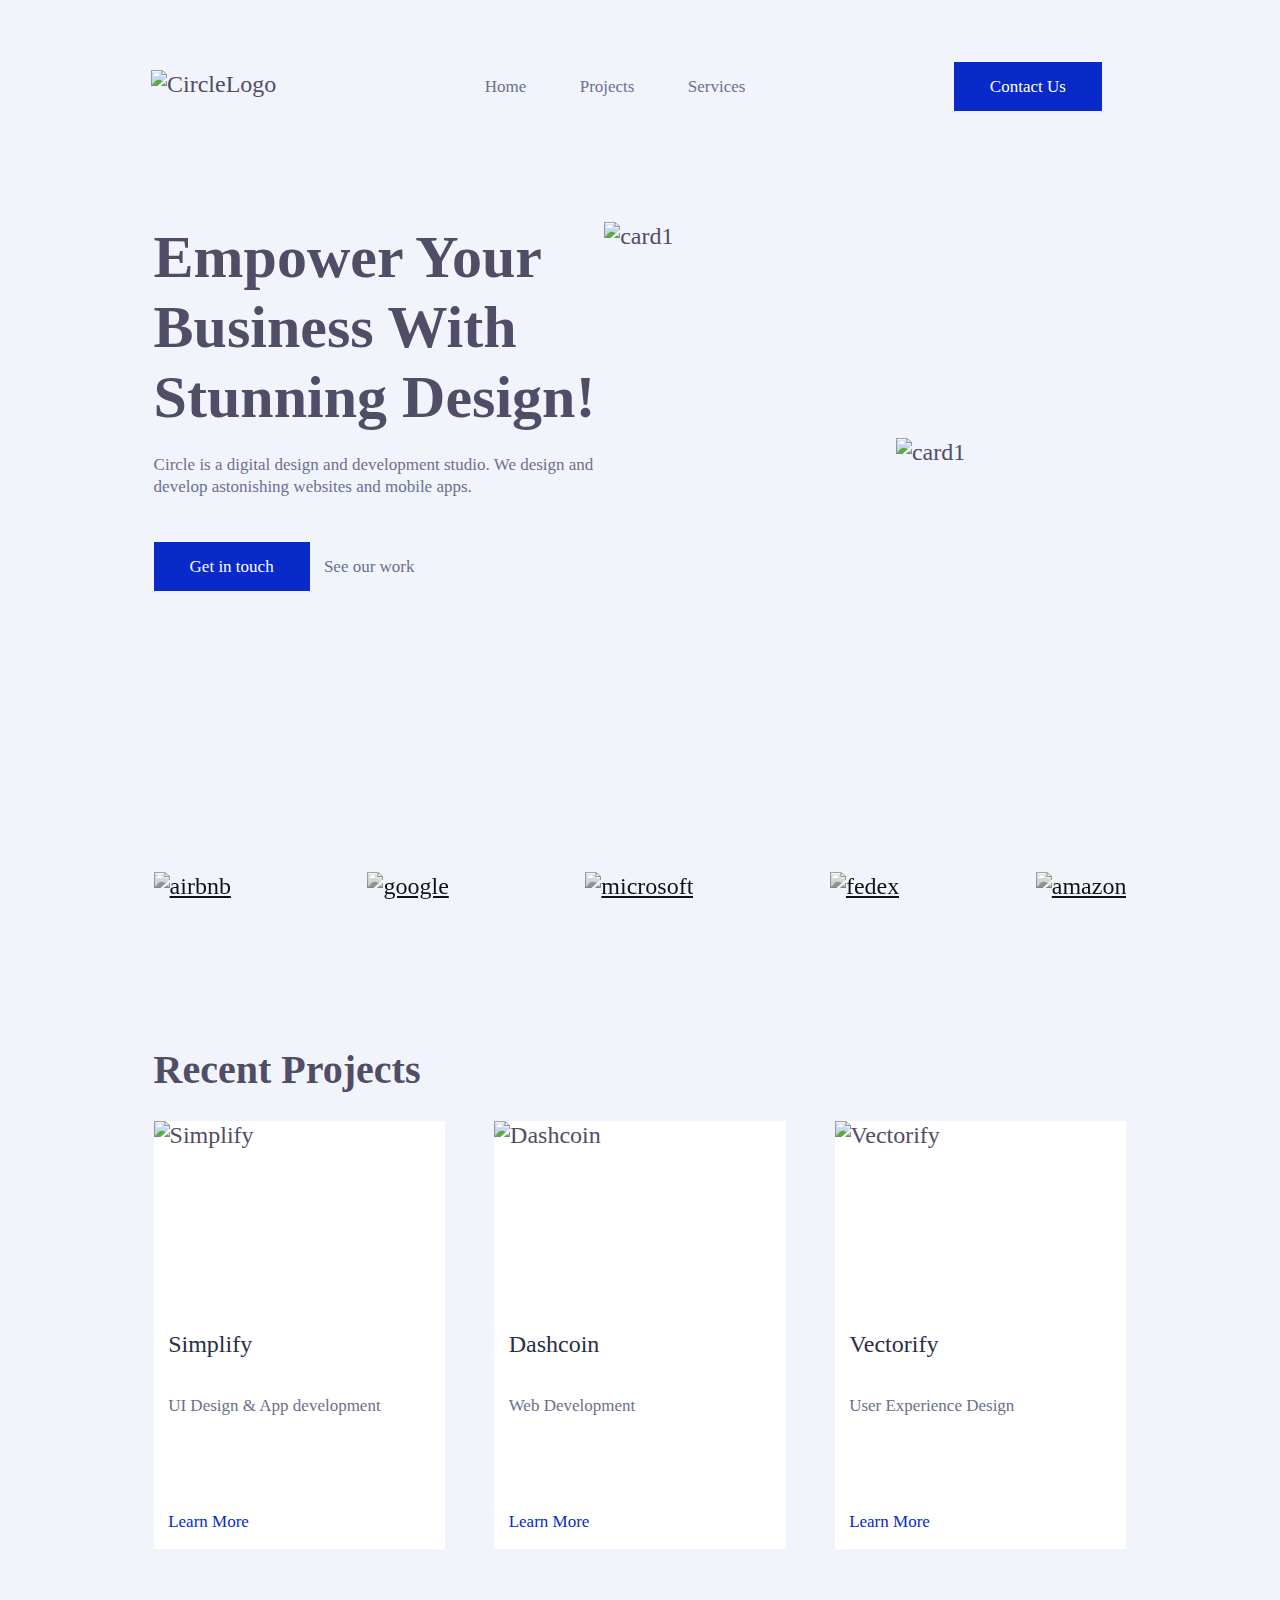
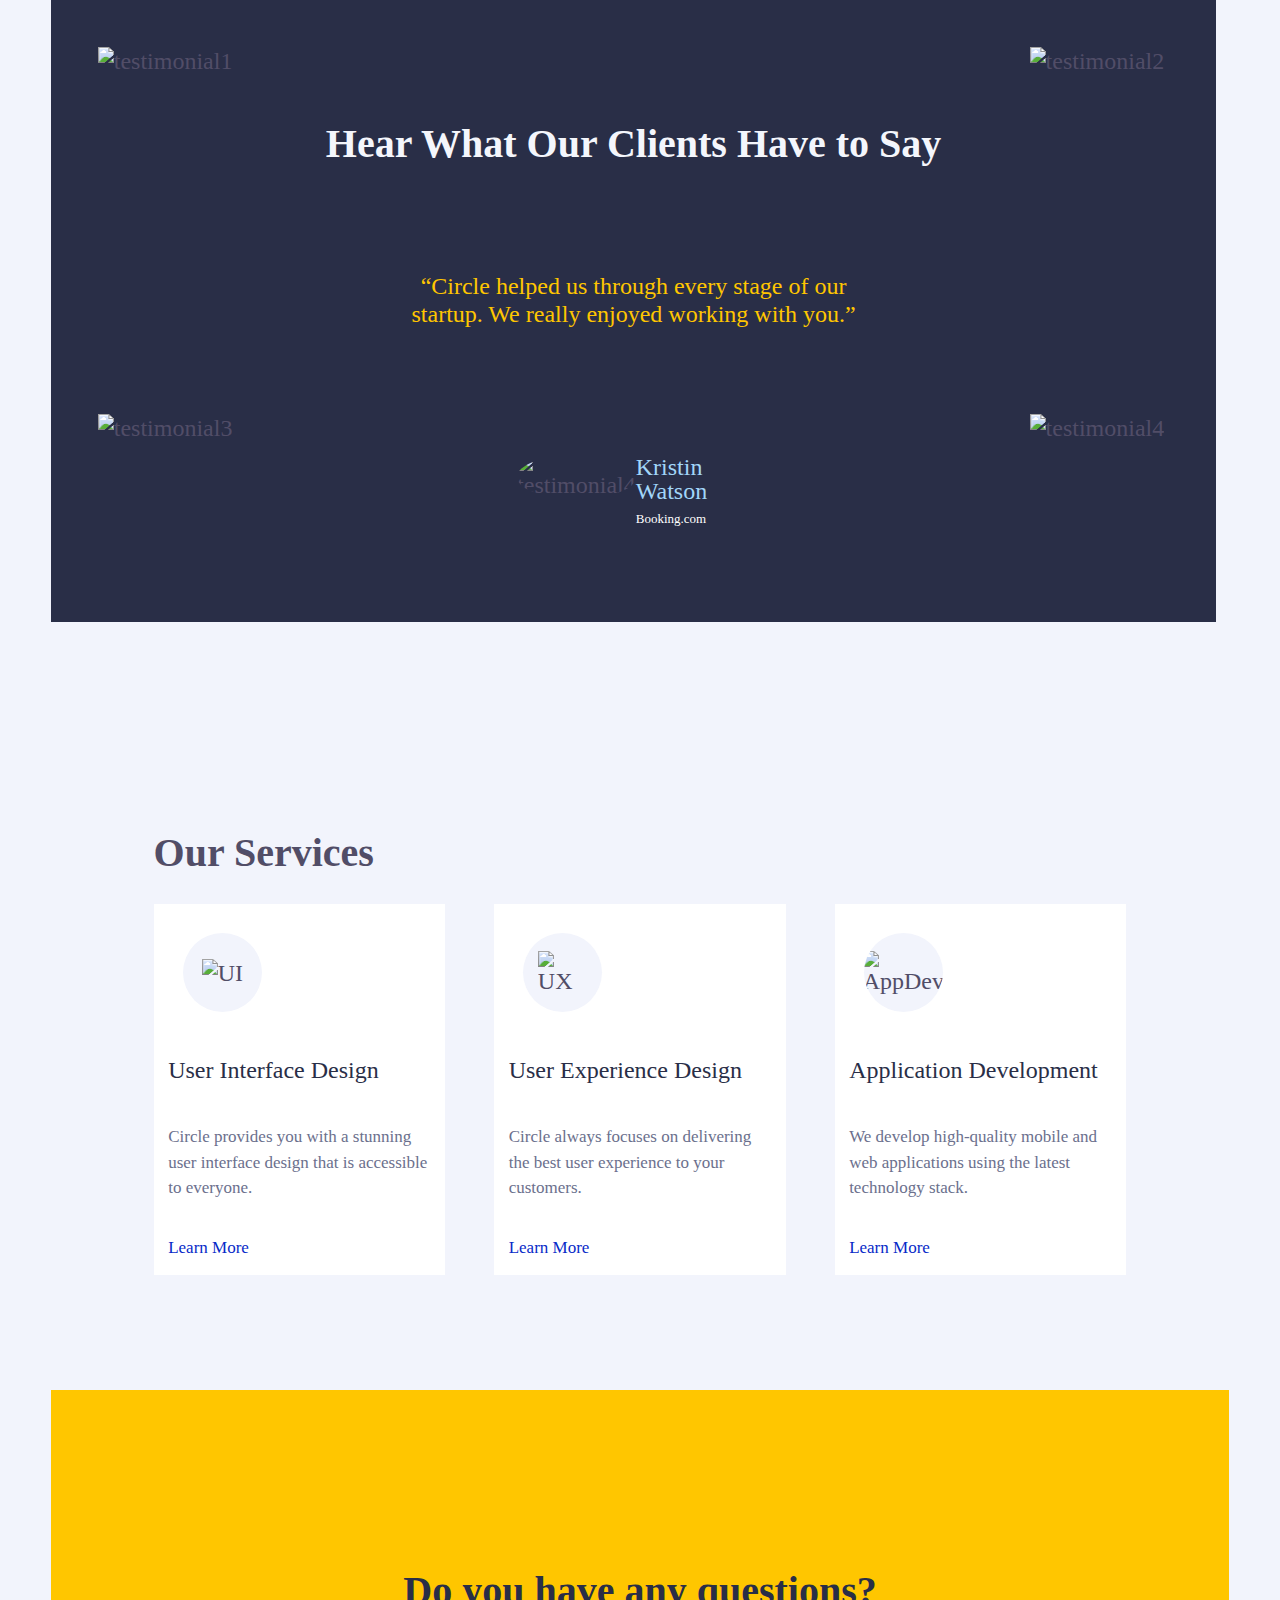
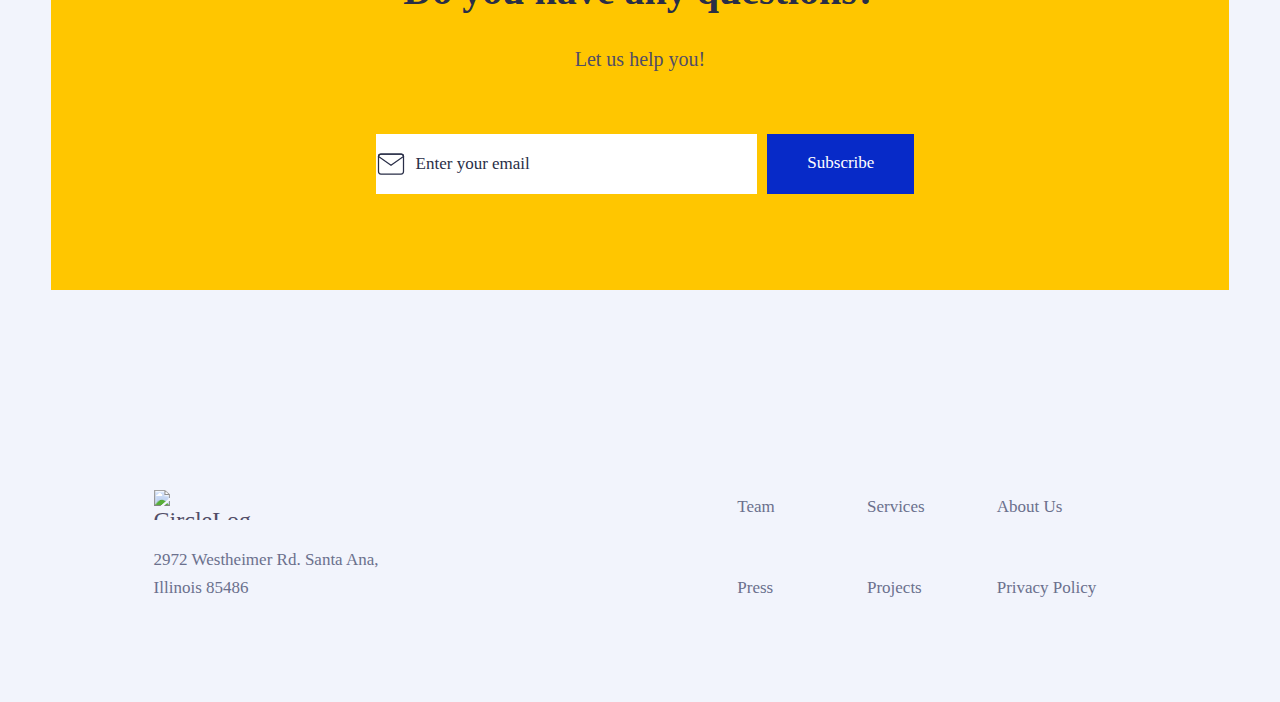
==== index.html @ 88209dab "commit de los primeros dias de circle, que no tenia creado el repo" ====
<!DOCTYPE html>
<html lang="en">

<head>
  <meta charset="UTF-8" />
  <meta name="viewport" content="width=device-width, initial-scale=1.0" />
  <meta http-equiv="X-UA-Compatible" content="ie=edge" />
  <title>Circle</title>
  <link rel="stylesheet" type="text/css" href="./styles/style.css" />
</head>

<body>
  <header id="nav-bar">
    <div class="container-nav-bar">
      <div class="flex-item-nav-bar">
        <img src="./images/logos/circle.svg" alt="CircleLogo" class="img-circle-logo" />
      </div>
      <div class="flex-item-nav-bar div-nav-bar">
        <ul class="nav-bar-list">
          <li class="ul-nav-bar"><a href="#home">Home</a></li>
          <li class="ul-nav-bar"><a href="projects.html">Projects</a></li>
          <li class="ul-nav-bar"><a href="#services">Services</a></li>
        </ul>
      </div>
      <div class="flex-item-nav-bar div-contact-us">
        <a href="contact.html">Contact Us</a>
      </div>
    </div>
  </header>
  <section id="home">
    <div class="container-home">
      <div class="home-text">
        <div>
          <h1>Empower Your Business With Stunning Design!</h1>
          <br>
        </div>
        <div>
          Circle is a digital design and development studio. We design and
          develop astonishing websites and mobile apps.
          <br><br>
        </div>
        <div class="div-home-links">
          <ul class="ul-home-links-list">
            <li class="ul-home-links-contact">
              <a href="contact.html">Get in touch</a>
            </li>
            <li class="ul-home-links">
              <a href="projects.html">See our work</a>
            </li>
          </ul>
        </div>
      </div>
      <div class="home-image">
        <div class="img-card1"><img src="./images/hero-section/card-1.png" alt="card1" class="img-card1"></div>
        <div class="img-card2"><img src="./images/hero-section/card-2.png" alt="card1" class="img-card2"></div>


      </div>
    </div>
  </section>
  <section id="partners">
    <div class="partners-container">
      <div>
        <a href="https://www.airbnb.es/">
          <img src="./images/logos/airbnb-logo.svg" alt="airbnb" class="img-partner-logo">
      </div></a>
      <a href="https://www.google.es/">
        <div><img src="./images/logos/google-logo.svg" alt="google" class="img-partner-logo"></div>
      </a>
      <a href="https://www.microsoft.es/">
        <div><img src="./images/logos/microsoft-logo.svg" alt="microsoft" class="img-partner-logo"></div>
      </a>
      <a href="https://www.fedex.com/">
        <div><img src="./images/logos/fedex-logo.svg" alt="fedex" class="img-partner-logo"></div>
      </a>
      <a href="https://www.amazon.es/">
        <div><img src="./images/logos/amazon-logo.svg" alt="amazon" class="img-partner-logo"></div>
      </a>
    </div>
  </section>
  <section id="projects">
    <h3>Recent Projects</h3>
    <br>
    <div class="projects-container">

      <div class="projects-card">
        <div>
          <img src="./images/projects-section/1.jpg" alt="Simplify" class="img-projects">
        </div>
        <div class="projects-text">
          <div class="body-text"> Simplify</div>
          <div class="regular-text"> UI Design & App development</div>
            <div class="regular-text">
            <a href="projects.html">Learn More</a>
          </div>


        </div>
      </div>


      <div class="projects-card">
        <div>
          <img src="./images/projects-section/2.jpg" alt="Dashcoin" class="img-projects">
        </div>
        <div class="projects-text">
          <div class="body-text"> Dashcoin</div>
          <div class="regular-text">Web Development </div>
          <div class="regular-text">
            <a href="projects.html">Learn More</a>
          </div>


        </div>
      </div>

      <div class="projects-card">
        <div>
          <img src="./images/projects-section/3.jpg" alt="Vectorify" class="img-projects">
        </div>
        <div class="projects-text">
          <div class="body-text"> Vectorify</div>
          <div class="regular-text"> User Experience Design </div>
            <div class="regular-text">
            <a href="projects.html">Learn More</a>
          </div>


        </div>
      </div>
    </div>



    </div>
  </section>
  <section id="testimonials">
    <div class="wrapper-testimonials">
      <div class="testimonial-one">
        <img src="./images/testimonial-section/memoji-1.png" alt="testimonial1">
      </div>
      <div class="testimonial-two"> <img src="./images/testimonial-section/memoji-2.png" alt="testimonial2"> </div>
      <div class="testimonial-three"><img src="./images/testimonial-section/memoji-3.png" alt="testimonial3"> </div>
      <div class="testimonial-four"><img src="./images/testimonial-section/memoji-4.png" alt="testimonial4"> </div>
      <div class="testimonial-profile">
        <div class="testimonial-profile-flex"><img src="./images/testimonial-section/profile.png" alt="testimonial4">
        </div>
        <div class="testimonial-profile-flex">
          <div class="testimonial-profile-text">
            Kristin Watson
            <a href="https://www.booking.com/">Booking.com</a>
          </div>
        </div>
      </div>
      <div class="testimonial-text">
        <h3> Hear What Our Clients Have to Say</h3>
        <div class="testimonial-yellow-text">
          “Circle helped us through every stage of our startup. We really enjoyed working with you.”
        </div>
      </div>
    </div>
  </section>
  <section id="services">
    <h3>Our Services</h3>
    <br>
    <div class="projects-container">

      <div class="services-card">
        <div class="image-cropper">
          <img src="./images/services-section/icons/1.svg" alt="UI">
        </div>
        <div class="projects-text">
          <div class="body-text"> User Interface Design</div>
          <br>
          <div class="regular-text"> Circle provides you with a stunning user interface design that is accessible to
            everyone.</div>
            <div class="regular-text">
            <a href="#UI">Learn More</a>
          </div>


        </div>
      </div>


      <div class="services-card">
        <div class="image-cropper">
          <img src="./images/services-section/icons/2.svg" alt="UX" class="img-services">
        </div>
        <div class="projects-text">
          <div class="body-text"> User Experience Design</div>
          <br>
          <div class="regular-text">Circle always focuses on delivering the best user experience to your customers.
          </div><div class="regular-text">
            <a href="#UX">Learn More</a>
          </div>


        </div>
      </div>

      <div class="services-card">
        <div class="image-cropper">
          <img src="./images/services-section/icons/3.svg" alt="AppDev" class="img-services">
        </div>
        <div class="projects-text">

          <div class="body-text"> Application Development</div>
          <br>
          <div class="regular-text">
            We develop high-quality mobile and web applications using the latest technology
            stack. </div>
            <div class="regular-text">

            <a href="#app">Learn More</a>

          </div>


        </div>
      </div>
    </div>
    </div>
  </section>
  <section id="newsletter">
    <form action="/some-url" method="post">
      <div class="newsletter-container">
        <div class="newsletter-text">
          <h3>Do you have any questions?</h3>
          <br>
          Let us help you!
        </div>

        <div class="newsletter-mail-container">

          <div class="mail-element">

            <input type="email" name="email" placeholder="Enter your email">
            <button type="submit">Subscribe</button>

          </div>



        </div>

      </div>
    </form>

  </section>
  <section id="contact-details">
    <div class="contact-details-container">
      <div class="contact-details-address">
        <img src="./images/logos/circle.svg" alt="CircleLogo" class="img-circle-logo-contact" />

        <div>2972 Westheimer Rd. Santa Ana,
          <br>
          Illinois 85486
        </div>
      </div>
      <div class="contact-details-info contact-details-info-wrapper">
        <div class=" contact-details-info-one">
          <a href="#team">Team</a>
        </div>
        <div class=" contact-details-info-two">
          <a href="#services">Services</a>
        </div>
        <div class=" contact-details-info-three">
          <a href="#aboutUs">About Us</a>
        </div>
        <div class=" contact-details-info-four">
          <br>
          <a href="#press">Press</a>
        </div>
        <div class=" contact-details-info-five">
          <br>
          <a href="projects.html">Projects</a>
        </div>
        <div class=" contact-details-info-six">
          <br>
          <a href="#privacyPolicy">Privacy Policy</a>
        </div>

      </div>
    </div>
  </section>
</body>

</html>
---- styles/style.css ----
/*No olvidar hacer responsive

https://www.browserstack.com/guide/ideal-screen-sizes-for-responsive-design#:~:text=Small%20(smaller%20than%20640px),Large%20(1008px%20and%20larger)
hacer el grid para las tarjeta
preguntar como hacer que quede bien el tema de los proyectos siendo responsivo
Mirar before/after
*/

* {
  margin: 0;
  padding: 0;
 
  font-family: "Roboto";
}
h1 {
  /* H1 */

  font-family: "Roboto";
  font-style: normal;
  font-weight: 700;
  font-size: 60px;
  line-height: 70px;
  color: #514d67;
}
h2 {
  /* H2 */

  font-family: "Roboto";
  font-style: normal;
  font-weight: 700;
  font-size: 50px;
  line-height: 59px;
  /* identical to box height */

  color: #514d67;
}
h3 {
  /* H3 */

  font-family: "Roboto";
  font-style: normal;
  font-weight: 700;
  font-size: 40px;
  line-height: 47px;
  /* identical to box height */

  color: #514d67;
}

body {
  font-family: "Roboto";
  font-style: normal;
  font-weight: 500;
  font-size: 24px;
  line-height: 28px;
  color: #514d67;
  background-color: #f2f4fc;
 
}
#nav-bar {
  position: fixed;
  width: 100vw;
  z-index: 2;
  background-color: #f2f4fc;
}

.container-nav-bar {
  margin-left: 11.8%;
  margin-right: 11.8%;
  margin-top: 70px;

  width: 76%;
  height: 52px;
  display: flex;
  flex-direction: row;
  flex-wrap: nowrap;
  justify-content: space-between;
  
  
}

.flex-item-nav-bar {
  /*nada*/
}
.img-circle-logo {
  height: 18.46px;
  width: 60.53px;
}
.div-nav-bar {
  width: 26.8%;
  top: 85px;

  height: 22px;
}
.nav-bar-list {
  display: flex;
  flex-direction: row;
  flex-wrap: nowrap;
  justify-content: space-between;
  order: 1;
  flex-grow: 0;
}
.ul-nav-bar {
  display: inline;
  list-style-type: none;
}
.ul-nav-bar a {
  text-decoration: none;
  font-weight: normal;
  color: #6b708d;
  font-weight: 500;
  font-size: 17px;
  line-height: 130%;
  font-family: "Roboto";
  font-style: normal;
}
.div-contact-us {
  width: 170px;
  height: 22px;
}
.div-contact-us a {
  font-size: 17px;
  line-height: 130%;
  font-family: "Roboto";
  font-style: bold;
  color: white;
  text-decoration: none;
  background-color: #072ac8;
  padding: 15px 36px 15px 36px;
}
#home {
  position: relative;
  top: 222px;
  left: 12%;

  width: 80%;
  height: 650px;
}
.container-home {
  display: flex;
  flex-direction: row;
  flex-wrap: nowrap;
  justify-content: space-between;
}
.home-text {
  height: 422px;
  top: 109px;
  width: 44%;
  text-decoration: none;
  font-weight: normal;
  color: #6b708d;
  font-weight: 500;
  font-size: 17px;
  line-height: 130%;
  font-family: "Roboto";
  font-style: normal;
}
.div-home-links {
  margin-top: 36px;
}
.ul-home-links-list {
}
.ul-home-links {
  display: inline;
  list-style-type: none;
}
.ul-home-links-contact {
  display: inline;
  list-style-type: none;
  width: 170px;
  height: 22px;
}
.ul-home-links a {
  text-decoration: none;
  font-weight: normal;
  color: #6b708d;
  font-weight: 500;
  font-size: 17px;
  line-height: 130%;
  font-family: "Roboto";
  font-style: normal;
  margin-left: 10px;
}

.ul-home-links-contact a {
  display: inline;
  list-style-type: none;
  font-size: 17px;
  line-height: 130%;
  font-family: "Roboto";
  font-style: bold;
  color: white;
  text-decoration: none;
  background-color: #072ac8;
  padding: 15px 36px 15px 36px;
}
.home-image {
  height: 422px;
  width: 56%;
  background-image: url("../images/hero-section/hero-image.png");
  background-repeat: no-repeat;
  background-size: contain;
  background-position: center;
  display: grid;
  grid-template-columns: repeat(2, 1fr);
  grid-template-rows: repeat(2, 1fr);
  grid-gap: 10px;
}
.home-image div {
  background-color: transparent;
}
.img-card1 {
  
  background-color: transparent;
  
  grid-column: 1;
  grid-row: 1;
 
}
.img-card1 img{
    width: 90%;
    min-width: 120px;
    height: auto;
    display: block;
    background-color: transparent;
}
.img-card2 {
  
  background-color: transparent;
  min-width: 120px;
  grid-column: 2;
  grid-row: 2;
 
}
.img-card2 img{
    width: 90%;
    height: auto;
    display: block;
    background-color: transparent;
    
}
#partners {
  position: relative;
  top: 222px;
  left: 12%;
  right: 12%;
  width: 76%;
  height: 96px;
}
.partners-container {
  display: flex;
  flex-direction: row;
  flex-wrap: nowrap;
  justify-content: space-between;
}
.img-partner-logo {
  filter: grayscale(1);
}
#projects {
  position: relative;
  top: 300px;
  left: 12%;
  right: 12%;
  height: 561px;
  width: 76%;
}
.projects-container {
  display: flex;
  flex-direction: row;
  flex-wrap: nowrap;
  justify-content: space-between;
  
}
.projects-card {
  width: 30%;
  background-color: white;
  display: flex;
  flex-direction: column;
  
  justify-content: stretch;
}
.projects-card div{background-color: white;
}
.img-projects {
  width: 100%;
  height: auto;
  max-height: min(240px, 100%);
  display: block;
  background-color: white;
  aspect-ratio: 1.5/1;
}
.img-projects2 {
  height: min(240px, 100%);
  max-height: min(240px, 100%);
  display: block;
  background-color: white;
  aspect-ratio: 1.7/1;
}
.projects-text {
  background-color: white;
  padding: 5%;
  height: fit-content;
  min-height: 204px;
  display: flex;
  flex-direction: column;
  justify-content: space-between ;
}
.body-text {
  font-size: 24px;
  font-family: "Roboto";
  font-style: normal;
  font-weight: 500;
  font-size: 24px;
  line-height: 28px;
  color: #292e47;
  background-color: white;
   word-break: break-all;
}
.regular-text {
  font-style: normal;
  font-weight: 400;
  font-size: 17px;
  line-height: 150%;
  color: #6b708d;
  background-color: white;
  display: flex;
  flex-direction: column;
  justify-content: space-between;
  height: fit-content;
  min-height: 53px;
  
}
.regular-text a {
 
height: 100%;
  color: #072ac8;
  text-decoration: none;
  background-color: white;
  display: flex;
  flex-direction: column;
  justify-content: flex-end;
}
#testimonials {
  position: relative;
  top: 293px;
  left: 4%;
  right: 4%;
  width: 91%;
  height: 622px;
  background-color: #292e47;
}
.wrapper-testimonials {
  height: 100%;
  width: 100%;
  background-color: transparent;
  background-image: url("../images/testimonial-section/orbit.png");
  background-repeat: no-repeat;
  background-size: cover;
  background-position: center;
  display: grid;
  grid-template-columns: repeat(5, 1fr);
  grid-template-rows: repeat(3, 207px);



}
.testimonial-one {
  grid-column: 1;
  grid-row: 1;
  background-color: transparent;
}
.testimonial-one img {
  width: 70%;
  
  height: auto;
  background-color: transparent;
  padding-left: 20%;
  padding-top: 20%;
}
.testimonial-two {
  grid-column: 5;
  grid-row: 1;
  background-color: transparent;
}
.testimonial-two img {
  width: 70%;
  height: auto;
  background-color: transparent;
  padding-left: 20%;
  padding-top: 20%;
}

.testimonial-three {
  grid-column: 1;
  grid-row: 3;
  background-color: transparent;
}
.testimonial-three img {
  width: 70%;
  height: auto;
  background-color: transparent;
  padding-left: 20%;
 
}
.testimonial-four {
  grid-column: 5;
  grid-row: 3;
  background-color: transparent;
}
.testimonial-four img {
  width: 70%;
  height: auto;
  background-color: transparent;
  padding-left: 20%;
 
}
.testimonial-profile {
  grid-column: 3;
  aspect-ratio: 1/1;
  grid-row: 3;
  background-color: transparent;
  display: flex;
  flex-direction: row;
  flex-wrap: nowrap;
  justify-content: center;
  height:100%;
  margin:0;
}
.testimonial-profile-flex{
    width:100%;
    height:207px;
    background-color: transparent;
    padding-top:20%;
}
.testimonial-profile img{
    height: 40%;
    width: auto;
    aspect-ratio: 1/1;
    background-color: transparent;
    border-radius: 50%;

    
}
.testimonial-profile-text{
    Line-height: 100%;
    text-Align: Left;
    color:#A2D6F9;
    background-color: transparent;
    text-decoration:none;
    
}
.testimonial-profile-text a{
    background-color: transparent;
    text-decoration:none;
    color:white;
    font-size:13px;
    text-Align: Left;
}
.testimonial-text {
  grid-column: 2/5;
  grid-row: 1/3;
  background-color: transparent;
  padding-top: 120px;
 
}
.testimonial-text h3{
    color:#F4F6FC;
    background-color: transparent;
    text-align: center;
}
.testimonial-yellow-text {
    text-align: center;
    color:#FFC600;
    margin: 15%;
    background-color: transparent;
}

#services{
    position: relative;
    top: 500px;
    left: 12%;
    right: 12%;
    height: 561px;
    width: 76%;
  }
  .services-card {
    width: 30%;
    background-color: white;
    display: flex;
    flex-direction: column;
    
    justify-content: stretch;
  }
  .image-cropper{
   
    height: 50px;
    width: 50px;
    margin: 10% 0% 10% 10%; 
    padding: 5%;
    position: relative;
    overflow: hidden;
    border-radius: 50%;
    background-color: #f2f4fc;
    display: flex;
    justify-content: center;
    align-items: center;
  }
  #image-cropper img{
    display: inline;
    height: 100%;
    width: auto;
        
  }
  #newsletter{
    position: relative;
    top: 500px;
    left: 4%;
    right: 4%;
    height: 500px;
    width: 92%;
  }
  #newsletter form{
    height: 100%;
    width: 100%;
  }
  .newsletter-container{
    
    height: 100%;
    width: 100%;
    display: flex;
    flex-direction: column;
    justify-content: center;
    align-items: center;
    background-color: #FFC600    ;
  }
  .newsletter-text{
    margin-top: 80px;
    text-align: center;
    font-size: 20px;
    Line-height: 30px

  }
  .newsletter-text h3{
    color:#292E47;
    font-size: bold;
    line-height: 47px;
  }
  .newsletter-mail-container{
    
    margin-top: 40px;
    height: 80px;
    width: 50%;
    min-width: 300px;
    display: flex;
    flex-direction: row;
    justify-content: space-between;
    align-items: space-between;
   
  }
.mail-element{
   
    height: 60px;
    
    width:100%;
    margin:20px;
    min-width: 300px;
    
    display: flex;
    flex-direction: row;
    justify-content: space-between;
    gap: 10px;

    
}
.mail-element form{
    display: inline-block;
}
.mail-element input{
    color:#292E47;
    font-size: 17px;
    line-height: 26.5px;
    border: none;
    height: 100%;
    width: 100%;
    margin-left: 10px;
    background-color: white;
    background-image:url('../Images/newsletter/icon/mail.svg')  ;
    background-repeat: no-repeat;
    background-position-y: center;
 
}
.mail-element input::placeholder{
    color:#292E47;
    font-size: 17px;
    line-height: 26.5px;
    border: none;
    padding-left: 40px;
    
      
  }
  .mail-element input::after{
    content: "hola";
    font-size: 17px;
    line-height: 26.5px;
    width: 100px;
    height: 100px;
    color: black;
  }
  .div-subscribe {
    flex: 0 0 auto;
    width: 170px;
    height: 22px;
    margin-top: 20px;
  }
  .mail-element  button {
  
    font-size: 17px;
    line-height: 130%;
    font-family: "Roboto";
    font-style: bold;
    color: white;
    text-decoration: none;
    background-color: #072ac8;
    padding: 18px 40px 18px 40px;
    border: none;
  }

  #contact-details{
    position: relative;
    top: 700px;
    height: 212px;
    margin-left: 12%;
    margin-right: 12%;
    width: 76%;
   
  }
  .contact-details-container{
    height: 112px;
    display: flex;
    flex-direction: row;
    justify-content: space-between;
  }
  .contact-details-address{
    display: flex;
    flex: 1.5 0 0;
    align-items: left;
    
    height: 100%;
    flex-direction: column;
    justify-content: space-between;
  }
  .contact-details-address div{
    font-size: 17px;
    color: #6B708D
  }
  .contact-details-info{
    display: flex;
    flex: 1 0 0;
    align-items: left;
  
     height: 100%;
  }
  .contact-details-info-wrapper{
    height: 100%;
  width: 100%;
  display: grid;
  grid-template-columns: repeat(3, 1fr);
  grid-template-rows: repeat(2, 1fr);
  }
  .contact-details-info-one{
    grid-column: 1;
    grid-row: 1;
   
  }

  
  .contact-details-info-one a{
  text-decoration: none;
  font-weight: normal;
  color: #6b708d;
  font-weight: 500;
  font-size: 17px;
}
.contact-details-info-two{
    grid-column: 2;
    grid-row: 1;
   
  }
  .contact-details-info-two a{
  text-decoration: none;
  font-weight: normal;
  color: #6b708d;
  font-weight: 500;
  font-size: 17px;
}
.contact-details-info-three{
    grid-column: 3;
    grid-row: 1;
   
  }
  .contact-details-info-three a{
  text-decoration: none;
  font-weight: normal;
  color: #6b708d;
  font-weight: 500;
  font-size: 17px;
}
.contact-details-info-four{
    grid-column: 1;
    grid-row: 2;
   
  }
  .contact-details-info-four a{
  text-decoration: none;
  font-weight: normal;
  color: #6b708d;
  font-weight: 500;
  font-size: 17px;
}
.contact-details-info-five{
    grid-column: 2;
    grid-row: 2;
   
  }
  .contact-details-info-five a{
  text-decoration: none;
  font-weight: normal;
  color: #6b708d;
  font-weight: 500;
  font-size: 17px;
}
.contact-details-info-six{
    grid-column: 3;
    grid-row: 2;
   
  }
.contact-details-info-six a{
    text-decoration: none;
    font-weight: normal;
    color: #6b708d;
    font-weight: 500;
    font-size: 17px;
  }
  


  .img-circle-logo-contact{
    Width: 98.38px;
    Height: 30px;
    aspect-ratio: 1/1;
  }
  /*a partir de aqui es projects.html*/

  #project-detail{
    position: relative;
    top: 200px;
    height: fit-content;
    min-height: 1181px;
    width: 76%;
    margin-left: 12%;
    margin-right: 12%;
    display: flex;
    flex-direction: column;
    justify-content: stretch;
    gap:70px;
    
    
  }
  .title-container{
    
    height: 118px;
    display: flex;
    flex-direction: row;
    justify-content: space-between;
   
  }
  .title-text{
    text-align: left;
    display: flex;
    flex-direction: column;
    justify-content: space-between;
 
  }
  .title-text h1{
    color:#292E47
  }
  .completed-text{
    text-align: end;
    display: flex;
    flex-direction: column;
    font-size: 20px;
    justify-content: end;
    color:#6B708D;
  }
  .img-simplify{
    height: 422px;
    
    background-image: url("../images/projects-section/1.jpg");
    background-repeat: no-repeat;
    background-size: cover;
    background-position: center;
    color:#6B708D;

   
  }
  .simplify-text{
    height: fit-content;
    min-height: 420px;
    color: #6B708D;
    font-size: 20px;
    line-height: 30px;
    
  }
   /*a partir de aqui es contact.html*/
  #contact-us{
    position: relative;
    top: 200px;
    width: 76%;
    margin-left: 12%;
    margin-right: 12%;
    height: 830px;
    
  }
  #contact-us h1{
  color:#292E47
}
#contact-us form{
    margin-top: 80px;
    height: 660px;
    width: 100%;
  
    margin-bottom:14px;
}
.contact-us-container{
    display: flex;
    flex-direction: column;
    justify-content: space-between;
    width: 100%;
    height: 660px;
    font-size: 20px;
    color: #6B708D

   
}
.contact-us-line1{
    width: 100%;
    height:110px;
 
}
.contact-us-line2{
    width: 100%;
    height:110px;
    justify-content: stretch;
    gap: 4%;
    align-items: left;
 
    display: flex;
    flex-direction: row;

}
.contact-us-textarea{
    width: 100%;
    height:240px;
    
}
.contact-us-button {
    
    height:80px;
    background-color: #072ac8;
    display: flex;
    justify-content: center;
    align-items: center;
}
.contact-us-button button{
    text-align: center;
    color: white;
    background-color: #072ac8;
    border: none;

}
.contact-us-mail{
    display: flex;
    flex: 1 0 0;
    align-items: left;
   
        
}
.contact-us-mail div{
height: 100%;
width: 100%;
}
.contact-us-mail div input , .contact-us-line input{
    background-color: #6B708D1A;
    opacity: 0.9;
    height: 70px;
    width: 100%;
    border: none;
    font-size:17px;
}
.contact-us-textarea input{
    background-color: #6B708D1A;
    opacity: 0.9;
    height: 200px;
    width: 100%;
    border: none;
    vertical-align: top;
    font-size:17px;
    display: flex;
    align-items: flex-start;
    justify-content: flex-start;
}

.contact-us-textarea input::placeholder {
    line-height: 30px;
    vertical-align: top;

    padding-bottom: 180px;
    display: flex;
    align-items: flex-start;
    justify-content: flex-start;
}
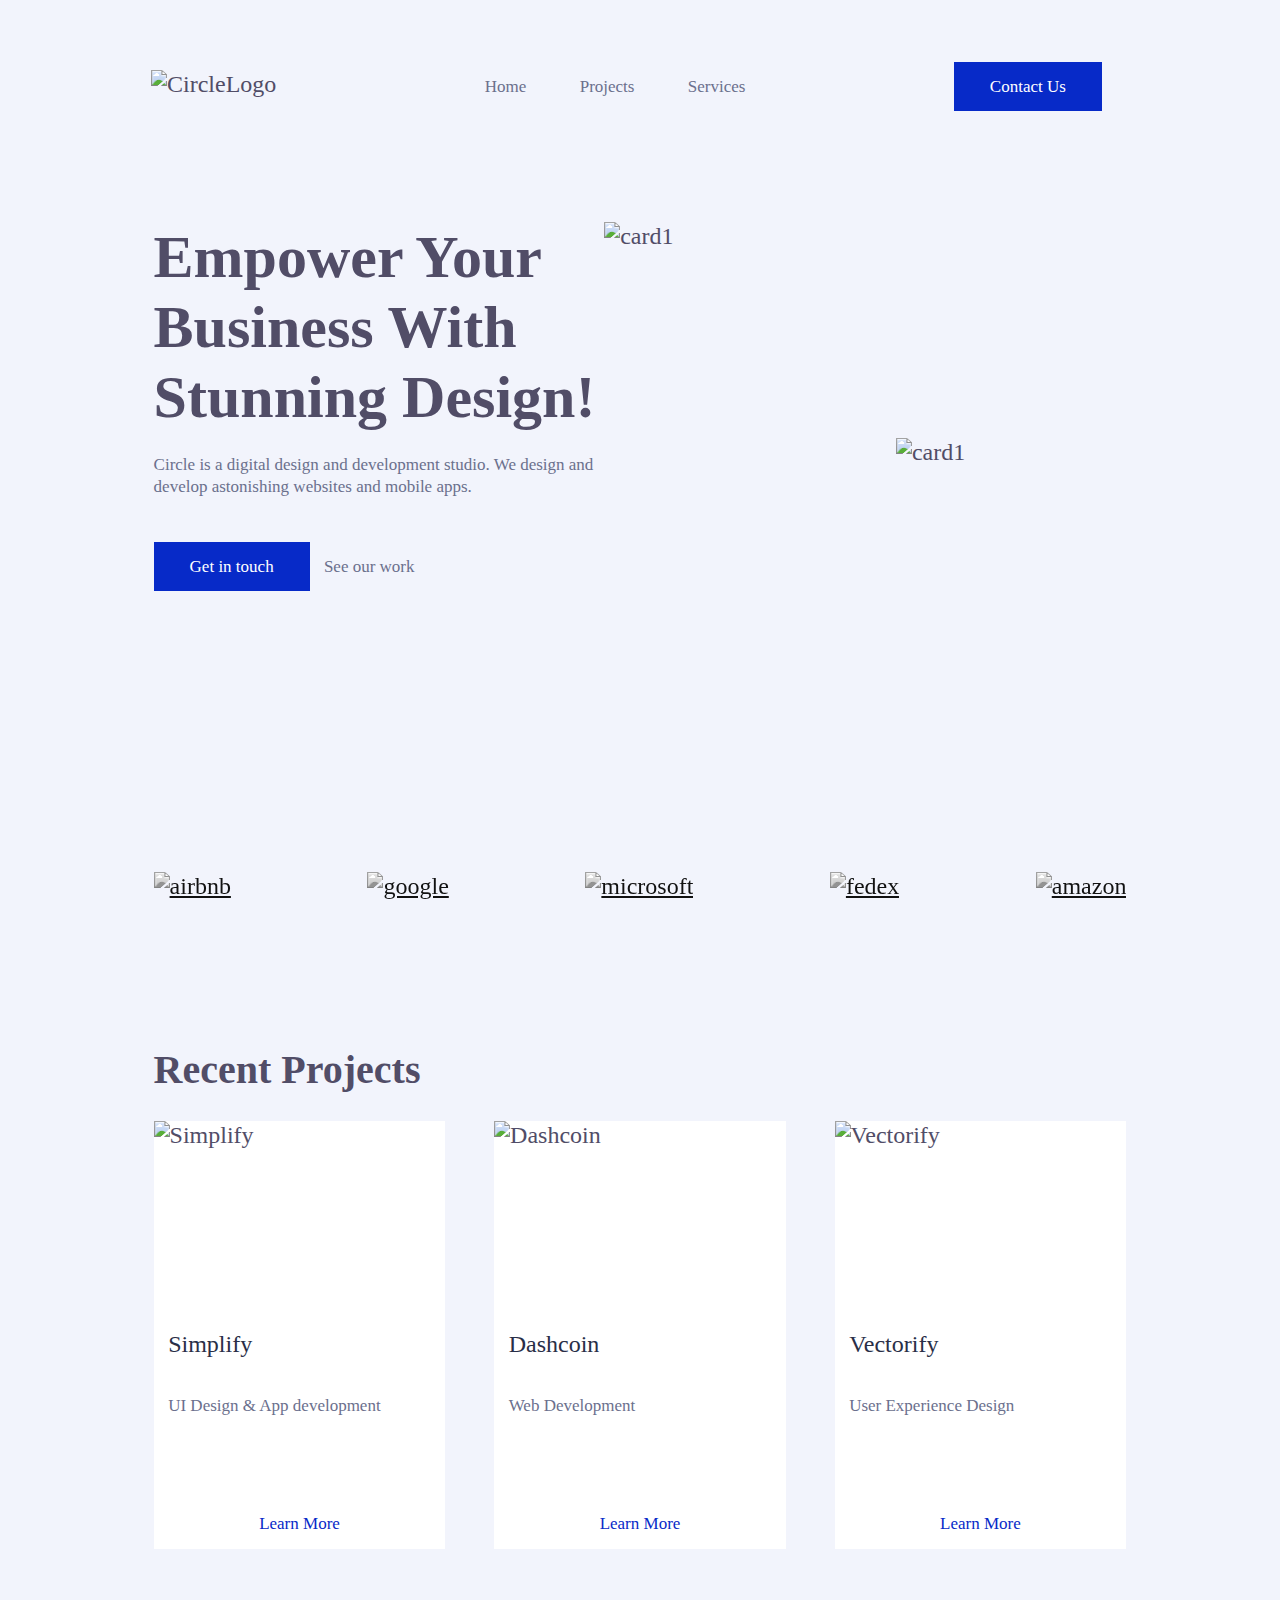
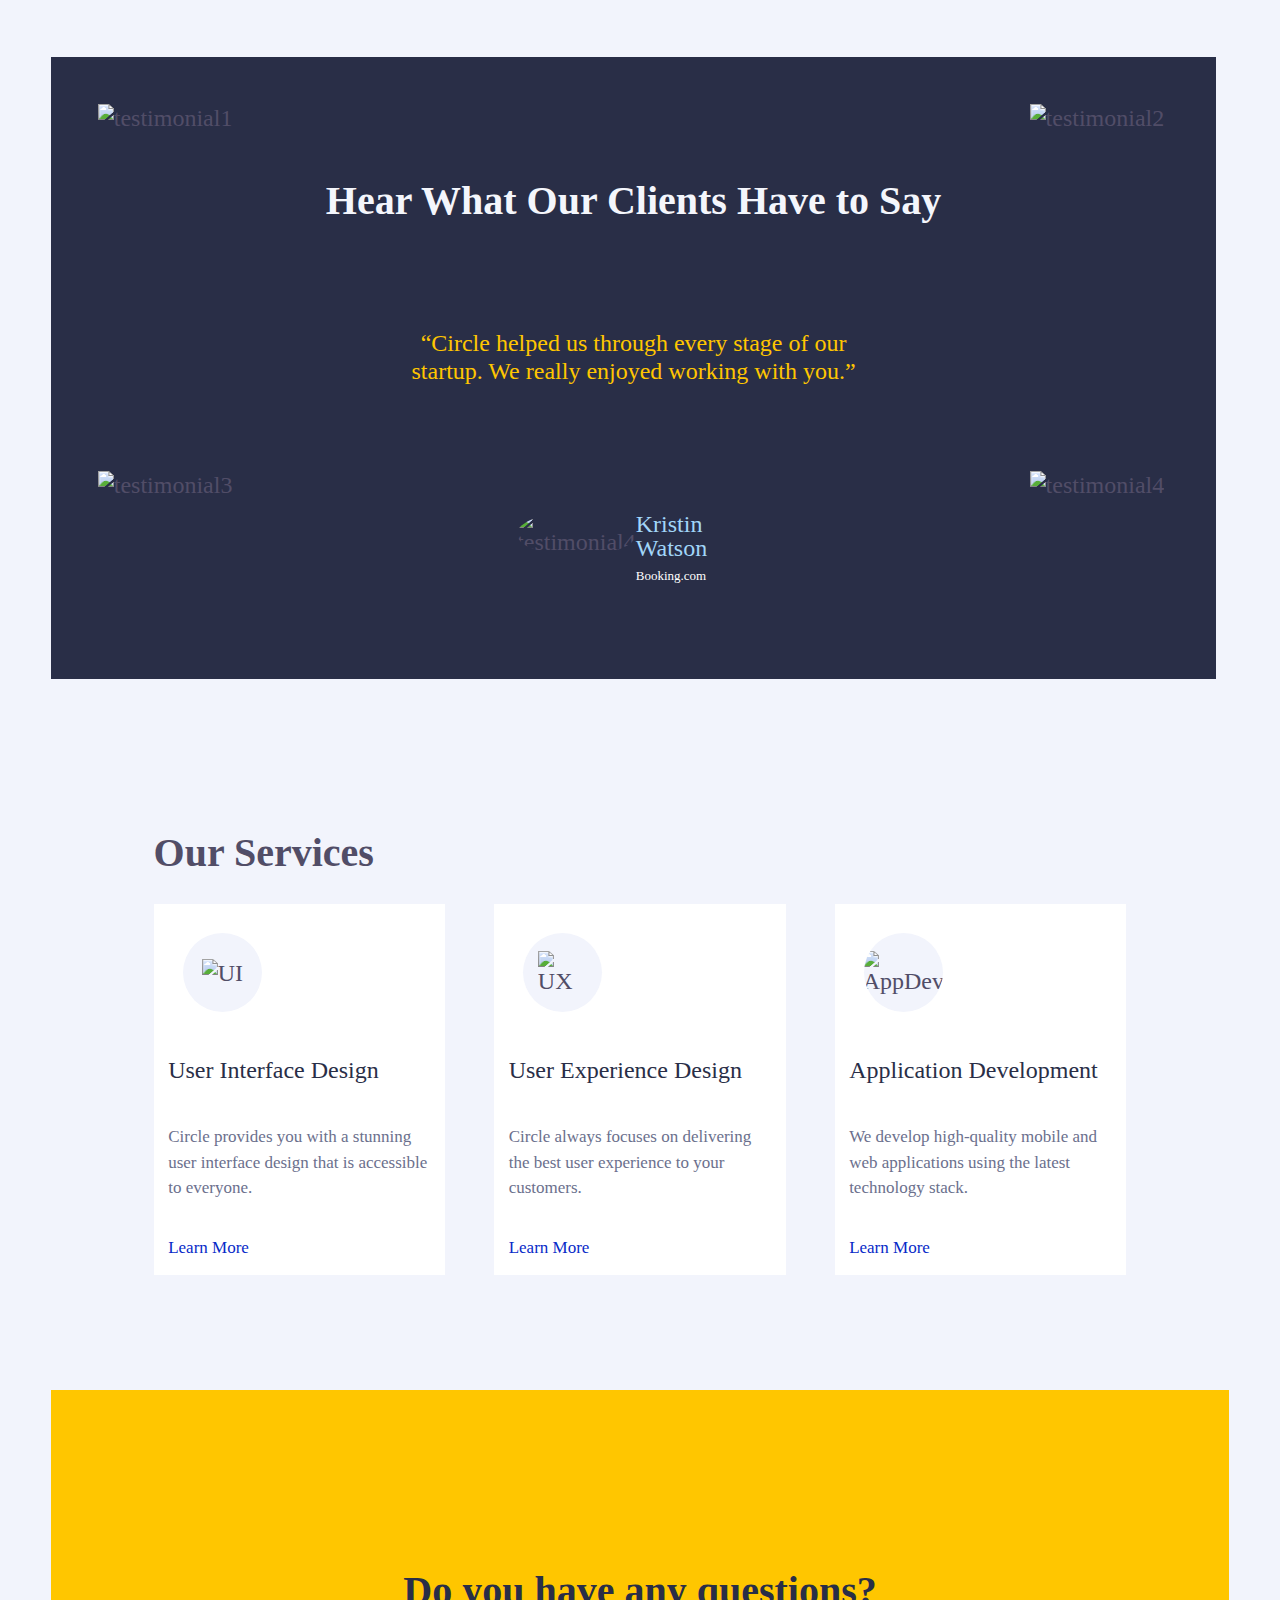
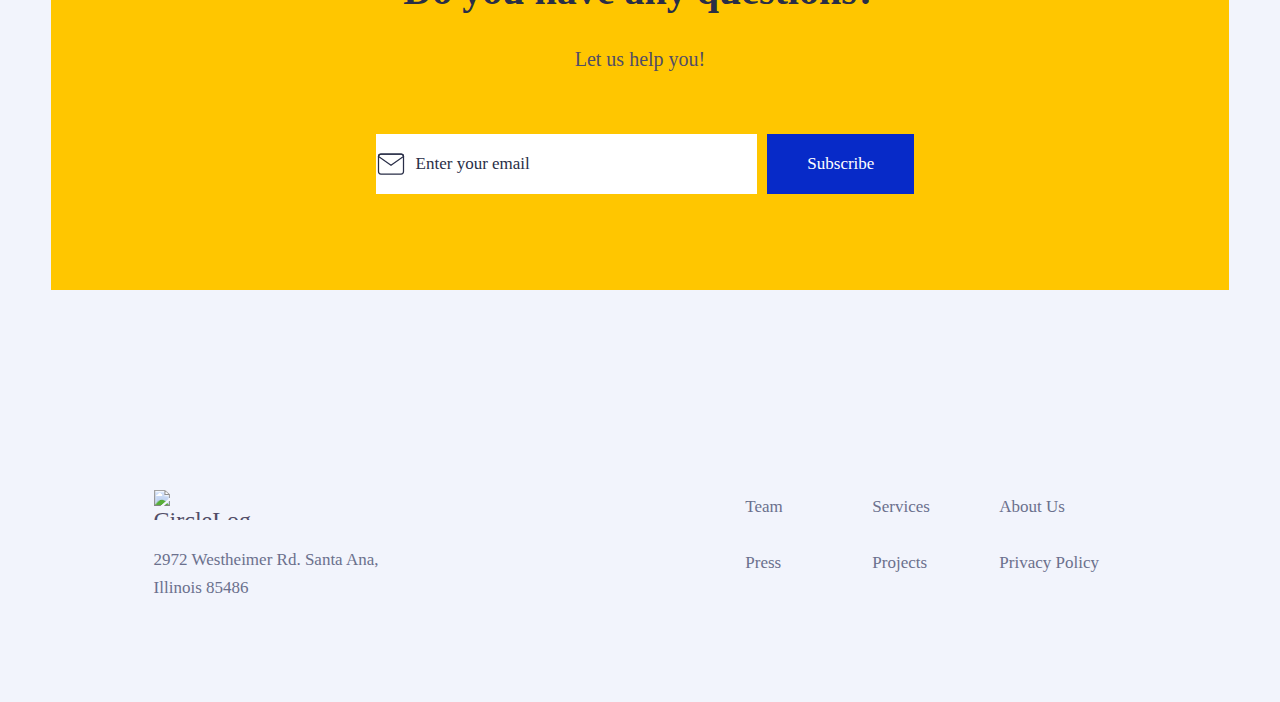
==== commit 3cb79723: "new commit" ====
--- a/index.html
+++ b/index.html
@@ -18,8 +18,8 @@
       <div class="flex-item-nav-bar div-nav-bar">
         <ul class="nav-bar-list">
           <li class="ul-nav-bar"><a href="#home">Home</a></li>
-          <li class="ul-nav-bar"><a href="projects.html">Projects</a></li>
-          <li class="ul-nav-bar"><a href="#services">Services</a></li>
+          <li class="ul-nav-bar"><a href="index.html?#projects">Projects</a></li>
+          <li class="ul-nav-bar"><a href="index.html?#services">Services</a></li>
         </ul>
       </div>
       <div class="flex-item-nav-bar div-contact-us">
@@ -91,7 +91,8 @@
           <div class="body-text"> Simplify</div>
           <div class="regular-text"> UI Design & App development</div>
             <div class="regular-text">
-            <a href="projects.html">Learn More</a>
+              <button class="learn-more">Learn More</button>
+           <!--  <a href="projects.html?title=Simplify&subtitle=UI Design & App development&image=1">Learn More</a>-->
           </div>
 
 
@@ -107,7 +108,8 @@
           <div class="body-text"> Dashcoin</div>
           <div class="regular-text">Web Development </div>
           <div class="regular-text">
-            <a href="projects.html">Learn More</a>
+            <button class="learn-more">Learn More</button>
+           <!-- <a href="projects.html?title=Dashcoin&subtitle=Web Development&image=2">Learn More</a>-->
           </div>
 
 
@@ -122,7 +124,8 @@
           <div class="body-text"> Vectorify</div>
           <div class="regular-text"> User Experience Design </div>
             <div class="regular-text">
-            <a href="projects.html">Learn More</a>
+            <button class="learn-more">Learn More</button>
+            <!--<a href="projects.html?title=Vectorify&subtitle=User Experience Design&image=3">Learn More</a>-->
           </div>
 
 
@@ -169,7 +172,7 @@
         <div class="image-cropper">
           <img src="./images/services-section/icons/1.svg" alt="UI">
         </div>
-        <div class="projects-text">
+        <div class="services-text">
           <div class="body-text"> User Interface Design</div>
           <br>
           <div class="regular-text"> Circle provides you with a stunning user interface design that is accessible to
@@ -187,11 +190,12 @@
         <div class="image-cropper">
           <img src="./images/services-section/icons/2.svg" alt="UX" class="img-services">
         </div>
-        <div class="projects-text">
+        <div class="services-text">
           <div class="body-text"> User Experience Design</div>
           <br>
           <div class="regular-text">Circle always focuses on delivering the best user experience to your customers.
           </div><div class="regular-text">
+            
             <a href="#UX">Learn More</a>
           </div>
 
@@ -203,7 +207,7 @@
         <div class="image-cropper">
           <img src="./images/services-section/icons/3.svg" alt="AppDev" class="img-services">
         </div>
-        <div class="projects-text">
+        <div class="services-text">
 
           <div class="body-text"> Application Development</div>
           <br>
@@ -269,21 +273,22 @@
           <a href="#aboutUs">About Us</a>
         </div>
         <div class=" contact-details-info-four">
-          <br>
+         
           <a href="#press">Press</a>
         </div>
         <div class=" contact-details-info-five">
-          <br>
+         
           <a href="projects.html">Projects</a>
         </div>
         <div class=" contact-details-info-six">
-          <br>
+          
           <a href="#privacyPolicy">Privacy Policy</a>
         </div>
 
       </div>
     </div>
   </section>
+  <script src="scripts/index.js"></script>
 </body>
 
 </html>--- a/styles/style.css
+++ b/styles/style.css
@@ -299,7 +299,16 @@
 .projects-text {
   background-color: white;
   padding: 5%;
-  height: fit-content;
+  height:fit-content;
+  min-height: 204px;
+  display: flex;
+  flex-direction: column;
+  justify-content: space-between ;
+}
+.services-text {
+  background-color: white;
+  padding: 5%;
+  
   min-height: 204px;
   display: flex;
   flex-direction: column;
@@ -330,19 +339,22 @@
   min-height: 53px;
   
 }
-.regular-text a {
+.regular-text a, button {
  
 height: 100%;
   color: #072ac8;
+  font-size: 17px;
   text-decoration: none;
   background-color: white;
   display: flex;
   flex-direction: column;
   justify-content: flex-end;
-}
+  border: 0px;
+}
+
 #testimonials {
   position: relative;
-  top: 293px;
+  top: 350px;
   left: 4%;
   right: 4%;
   width: 91%;
@@ -639,6 +651,7 @@
     display: flex;
     flex-direction: row;
     justify-content: space-between;
+    gap: 20px;
   }
   .contact-details-address{
     display: flex;
@@ -896,6 +909,7 @@
     width: 100%;
     border: none;
     font-size:17px;
+    padding-left: 10px;
 }
 .contact-us-textarea input{
     background-color: #6B708D1A;
@@ -908,6 +922,7 @@
     display: flex;
     align-items: flex-start;
     justify-content: flex-start;
+    
 }
 
 .contact-us-textarea input::placeholder {
@@ -918,4 +933,156 @@
     display: flex;
     align-items: flex-start;
     justify-content: flex-start;
+    padding-left: 10px;
+}
+   /*media queries*/
+@media (max-width:840px){
+
+
+  .container-nav-bar {
+    height: 80px;
+  }
+  .nav-bar-list {
+    display: flex;
+    flex-direction: column;
+    flex-wrap: nowrap;
+    justify-content: space-between;
+    order: 1;
+    flex-grow: 0;
+    text-align: center;
+  }
+  .partners-container{
+    position: relative;
+    top: 50px;
+    display: grid;
+    grid-template-columns: repeat(3, 1fr);
+    grid-template-rows: repeat(2, 1fr);
+    row-gap: 20px;
+  }
+  .contact-details-info-wrapper{
+  height: 100%;
+  width: 100%;
+  display: grid;
+ 
+  grid-template-rows: repeat(3, 1fr);
+  grid-template-columns: repeat(2, 1fr);
+  justify-content: center;
+  align-items: center;
+  grid-auto-rows: 1fr;
+  
+}
+.contact-details-info-one{
+  grid-column: 1;
+  grid-row: 1;
+  
+ 
+}
+.contact-details-info-two{
+  grid-column: 2;
+  grid-row: 1;
+ 
+}
+.contact-details-info-three{
+  grid-column: 1;
+  grid-row: 2;
+ 
+}
+
+.contact-details-info-four{
+  grid-column: 2;
+  grid-row: 2;
+ 
+}
+
+.contact-details-info-five{
+  grid-column: 1;
+  grid-row: 3;
+ 
+}
+.contact-details-info-six{
+  grid-column: 2;
+  grid-row: 3;
+ 
+}
+.contact-details-address{
+  display: flex;
+  flex: 1 0 0;
+  align-items: left;
+  
+  height: 100%;
+  flex-direction: column;
+  justify-content: space-between;
+}
+.newsletter-mail-container{
+    
+  height: 160px;
+  min-width: 100 px;
+}
+.mail-element{
+   
+  height: 120px;
+  
+  width:100%;
+  min-width: 100px;
+
+  display: flex;
+  flex-direction: column;
+  justify-content: space-between;
+  gap: 10px;
+
+  
+}
+.mail-element input{
+  margin-left: 0px;
+}
+.contact-details-container{
+  height: 150px;
+}
+#home {
+  position: relative;
+  top: 222px;
+  left: 12%;
+
+  width: 80%;
+  height: 900px;
+}
+.container-home {
+  display: flex;
+  flex-direction: column;
+  justify-content: space-between;
+}
+.home-text {
+ 
+  width: 100%;
+}
+.home-image {
+  height: 422px;
+  width: 100%;
+}
+#services {
+  
+  height: 650px;
+  
+}
+
+
+
+.services-text {
+
+  height:350px;
+}
+}
+@media (max-width:600px){
+  
+  #services {
+  
+    height: 750px;
+  
+  }
+  
+  
+  .services-text {
+  
+    height:450px;
+  }
 }